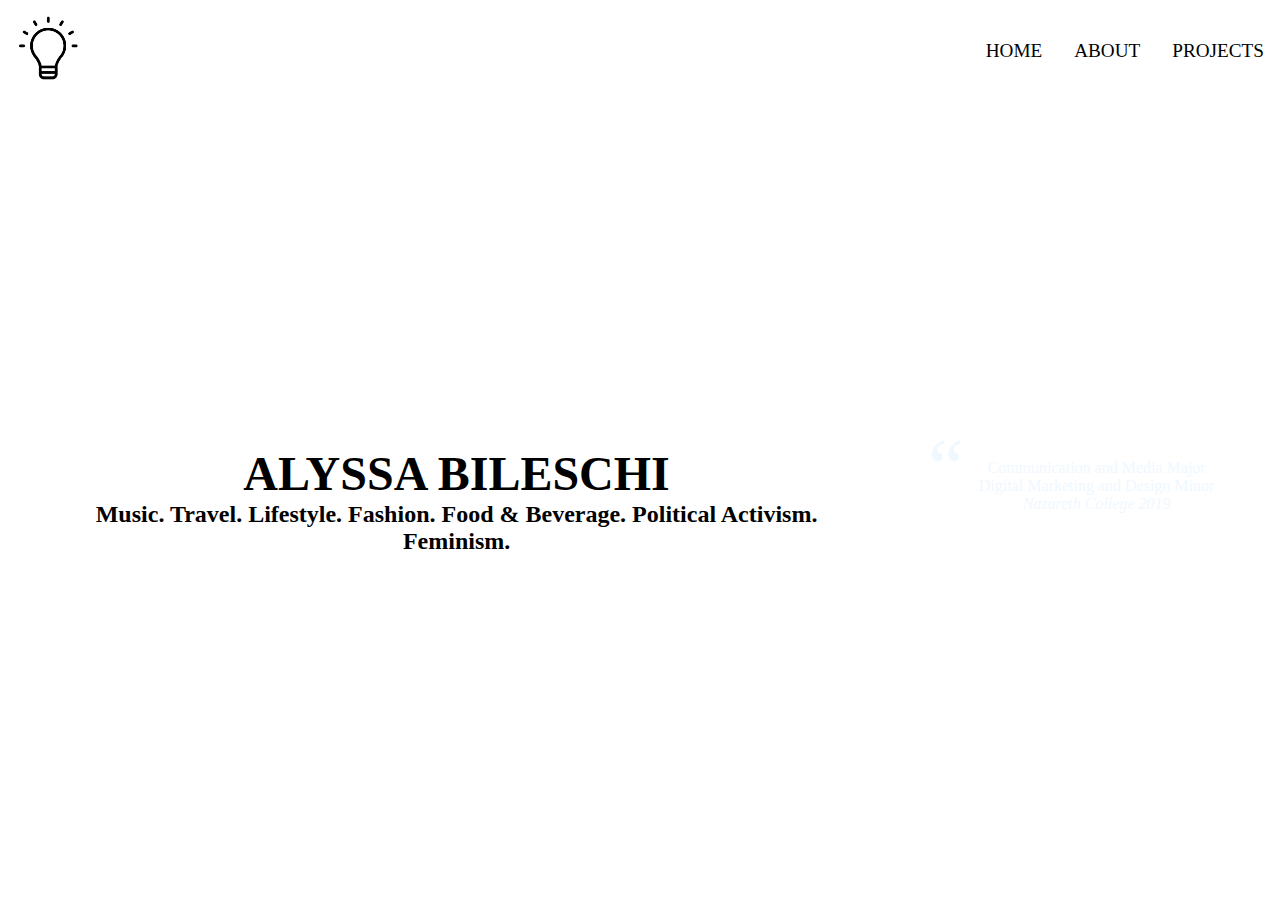
==== index.html @ 0dda9c36 "redid code" ====
<!DOCTYPE html>
<html lang ="en">

<head>
    <meta charset="utf-8">
    <title> AB / Communications</title>
    <link rel="stylesheet" href="css/styles.css">
</head>

<body>
    <header>
        <a href="https://alyssabileschi.wixsite.com/ambileschi"><img class="logo" src="images/logo.png" alt="logo"></a>
        <nav>
            <ul>
                <li><a href="index.html>"> Home</a></li>
                <li><a href="about.html"> About</a></li>
                <li><a href="projects.html"> Projects</a></li>
            </ul>
        </nav>
    </header>

<main>
    <div class="hero-text">
        <h1> Alyssa Bileschi</h1>
        <h2>Music. Travel. Lifestyle. Fashion. Food &amp; Beverage. Political Activism. Feminism.</h2>
    </div>
    <div class="quote">
        <blockquote>Communication and Media Major<br>Digital Marketing and Design Minor<br><i>Nazareth College 2019</i>
        </blockquote>
    </div>
</main>
    
</body>

</html>
---- css/styles.css ----
* {
    box-sizing: border-box;
    margin: 0;
}

html {
    color: #000
}

body {
    background-image:url("https://images.unsplash.com/photo-1486927181919-3ac1fc3a8082?ixlib=rb0.3.5&s=50c2cd1e0fcd990f9cd6cc809c6cdb16&auto=format&fit=crop&w=1701&q=80");
    background-size: cover;
    background-position: center;
    display: flex;
    min-height: 100vh;
    flex-direction: column;
}

h1,
ul{
    text-transform: uppercase;
}

h1,
h2,
ul {
    color: #000;
    text-align: center;
}

a {
    color: #000;
    font-size: 1.2em;
    transition: background-color .3s, color .3s;
    text-decoration: none;
    text-transform: uppercase;
}

a:hover {
    color: #aaa;
}

ul {
    padding-left: 0;
}

.logo {
    padding: .5em;
    height: 5em;
}

header {
    display: flex;
    align-items: center;
}

header nav {
    flex: 1;
}

header nav ul {
    display: flex;
    justify-content: flex-end;
}

header nav li {
    list-style-type: none;
    padding: 1em;
}

main {
    display: flex;
    align-items: center;
    flex: 1;
}

.hero-text {
    padding: 3em;
    display: flex;
    flex-direction: column;
    flex: 5;
}

.hero-text h1 {
    font-size: 3em;
    margin-bottom: none;
}

.hero-text ul {
    font-size: 3em;
    margin-bottom: none;
}

.hero-text ul {
    list-style-type: none;
}

.quote {
    background-image: linear-gradient(rgba (0, 0, 0, 0.35), rgba (0, 0, 0, 0.35));
    color: aliceblue;
    text-align: center;
    margin-left: 20px;
    margin-right: 20px;
    border-radius: 15px;
    flex: 2;
    margin-bottom: 30px;
}

blockquote {
    padding: 2em;
    position: relative;
}

blockquote:before {
    content: "\201c";
    font-size: 500%;
    position: absolute;
    top: -5px;
    left: -5px;
}
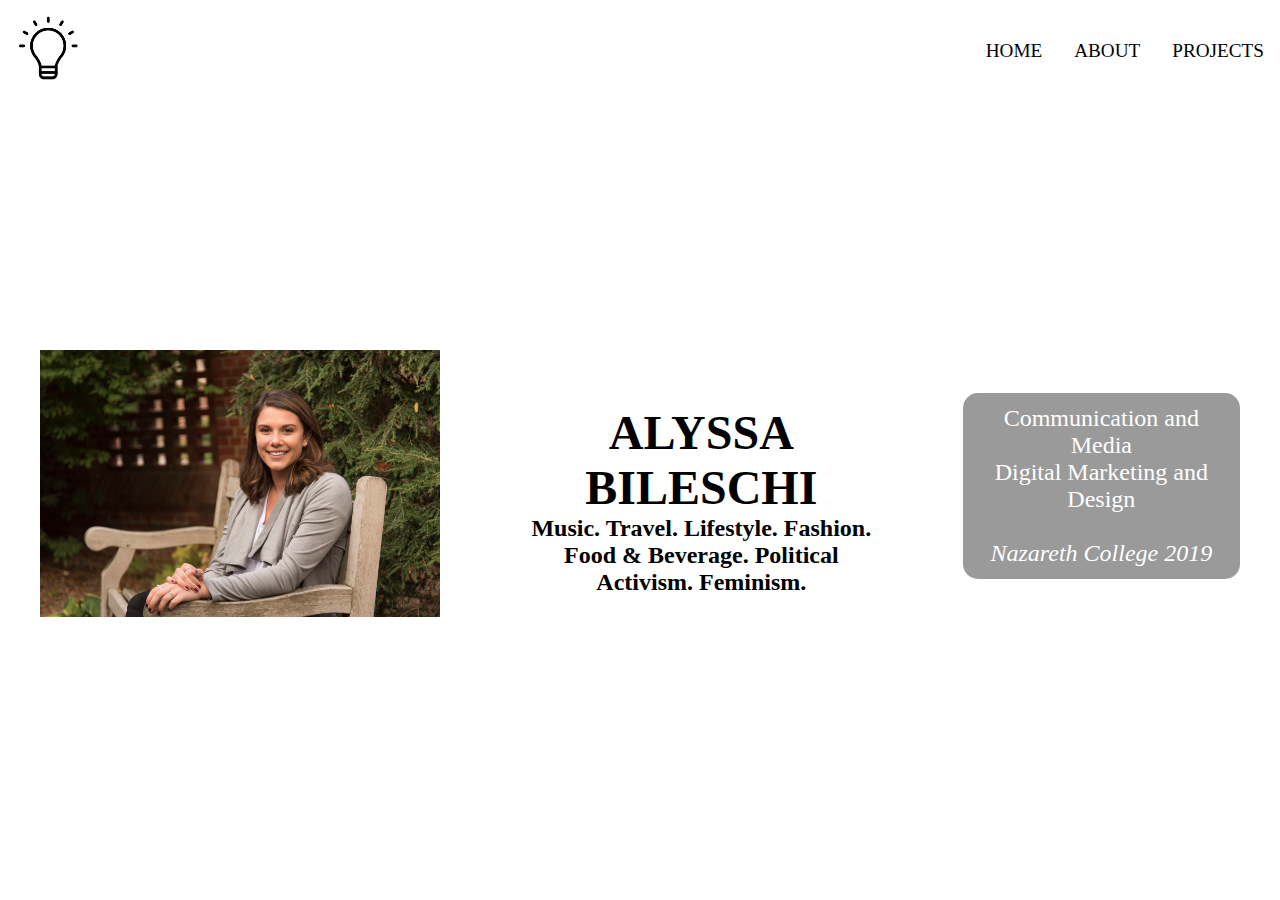
==== commit 6b430d96: "updates" ====
--- a/index.html
+++ b/index.html
@@ -12,7 +12,7 @@
         <a href="https://alyssabileschi.wixsite.com/ambileschi"><img class="logo" src="images/logo.png" alt="logo"></a>
         <nav>
             <ul>
-                <li><a href="index.html>"> Home</a></li>
+                <li><a href="index.html"> Home</a></li>
                 <li><a href="about.html"> About</a></li>
                 <li><a href="projects.html"> Projects</a></li>
             </ul>
@@ -20,12 +20,15 @@
     </header>
 
 <main>
+    <div class="photo">
+        <img src="images/nazphoto.jpg" alt="Nazareth College Photo" width="400">
+    </div>
     <div class="hero-text">
         <h1> Alyssa Bileschi</h1>
         <h2>Music. Travel. Lifestyle. Fashion. Food &amp; Beverage. Political Activism. Feminism.</h2>
     </div>
     <div class="quote">
-        <blockquote>Communication and Media Major<br>Digital Marketing and Design Minor<br><i>Nazareth College 2019</i>
+        <blockquote>Communication and Media<br>Digital Marketing and Design<br><br><i>Nazareth College 2019</i>
         </blockquote>
     </div>
 </main>
--- a/css/styles.css
+++ b/css/styles.css
@@ -8,7 +8,7 @@
 }
 
 body {
-    background-image:url("https://images.unsplash.com/photo-1486927181919-3ac1fc3a8082?ixlib=rb0.3.5&s=50c2cd1e0fcd990f9cd6cc809c6cdb16&auto=format&fit=crop&w=1701&q=80");
+    background-image:url("https://images.unsplash.com/photo-1493219686142-5a8641badc78?ixlib=rb-0.3.5&ixid=eyJhcHBfaWQiOjEyMDd9&s=b7e8874654d248d1f97cf16a6f9bf381&auto=format&fit=crop&w=1650&q=80");
     background-size: cover;
     background-position: center;
     display: flex;
@@ -82,6 +82,11 @@
 }
 
 .hero-text h1 {
+    background-color:#ffffff;
+    text-align: center;
+    margin-left: 40px;
+    margin-right: 40px;
+    border-radius: 15px;
     font-size: 3em;
     margin-bottom: none;
 }
@@ -96,26 +101,34 @@
 }
 
 .quote {
-    background-image: linear-gradient(rgba (0, 0, 0, 0.35), rgba (0, 0, 0, 0.35));
-    color: aliceblue;
+    background-color: rgba(65, 65, 65, 0.53);
+    color: #fff;
     text-align: center;
-    margin-left: 20px;
-    margin-right: 20px;
+    margin-left: 40px;
+    margin-right: 40px;
     border-radius: 15px;
+    flex: 4;
+    margin-bottom: 30px;
+}
+
+blockquote {
+    font-size: 150%;
+    padding: .5em;
+    position: relative;
+}
+
+.photo {
+    margin-left: 40px;
+    margin-right: 40px;
+    display: flex
     flex: 2;
     margin-bottom: 30px;
 }
 
-blockquote {
-    padding: 2em;
-    position: relative;
-}
-
-blockquote:before {
-    content: "\201c";
-    font-size: 500%;
-    position: absolute;
-    top: -5px;
-    left: -5px;
-}
-
+.photo-about {
+    flex: 2;
+    flex-direction: row;
+     margin-left: 40px;
+    margin-right: 40px;
+     margin-bottom: 30px;
+}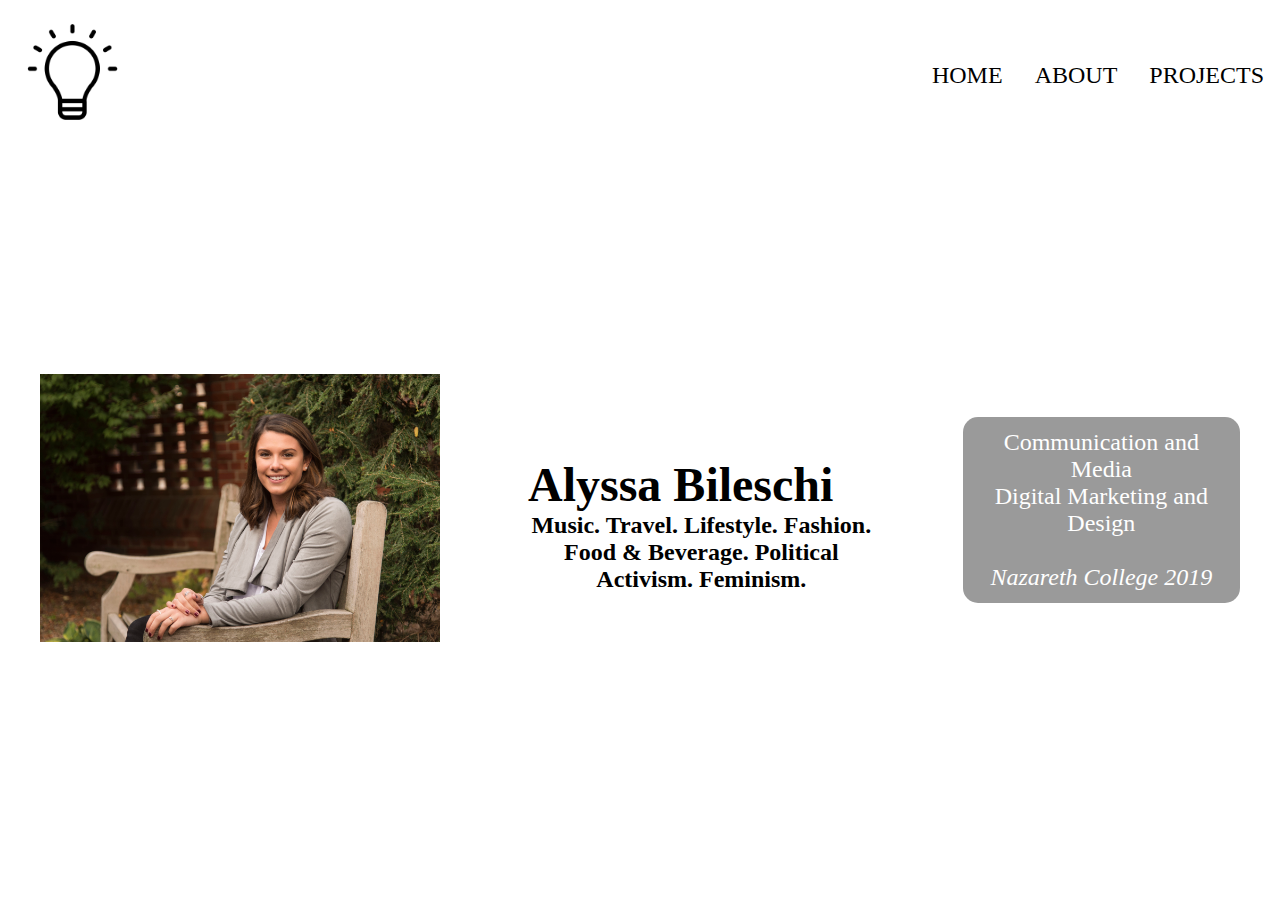
==== commit 121ed2ff: "new code" ====
--- a/index.html
+++ b/index.html
@@ -17,6 +17,10 @@
                 <li><a href="projects.html"> Projects</a></li>
             </ul>
         </nav>
+        <style> #name {
+            font-size: 300%;
+            }
+        </style>
     </header>
 
 <main>
@@ -24,7 +28,7 @@
         <img src="images/nazphoto.jpg" alt="Nazareth College Photo" width="400">
     </div>
     <div class="hero-text">
-        <h1> Alyssa Bileschi</h1>
+        <p id="name"><strong>Alyssa Bileschi</strong><p>
         <h2>Music. Travel. Lifestyle. Fashion. Food &amp; Beverage. Political Activism. Feminism.</h2>
     </div>
     <div class="quote">
--- a/css/styles.css
+++ b/css/styles.css
@@ -30,8 +30,8 @@
 
 a {
     color: #000;
-    font-size: 1.2em;
-    transition: background-color .3s, color .3s;
+    font-size: 1.5em;
+    transition: background-color .5s, color .5s;
     text-decoration: none;
     text-transform: uppercase;
 }
@@ -45,8 +45,8 @@
 }
 
 .logo {
-    padding: .5em;
-    height: 5em;
+    padding: .6em;
+    height: 6em;
 }
 
 header {
@@ -84,8 +84,8 @@
 .hero-text h1 {
     background-color:#ffffff;
     text-align: center;
-    margin-left: 40px;
-    margin-right: 40px;
+    margin-left: 50px;
+    margin-right: 50px;
     border-radius: 15px;
     font-size: 3em;
     margin-bottom: none;
@@ -125,10 +125,11 @@
     margin-bottom: 30px;
 }
 
-.photo-about {
-    flex: 2;
+#naztag {
+    
+   flex: 2;
     flex-direction: row;
-     margin-left: 40px;
+    margin-left: 40px;
     margin-right: 40px;
-     margin-bottom: 30px;
+    margin-bottom: 30px; 
 }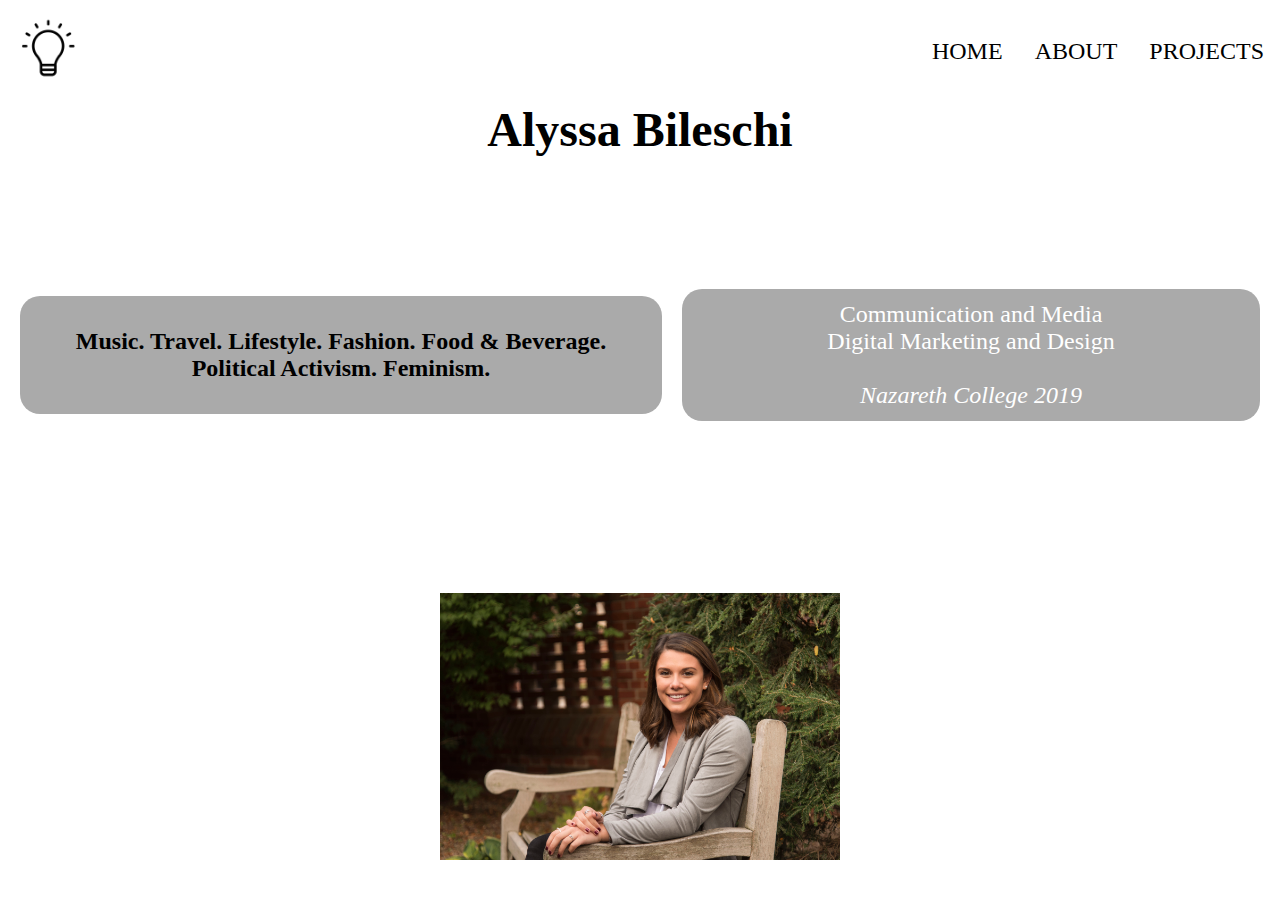
==== commit a20a77de: "new classes" ====
--- a/index.html
+++ b/index.html
@@ -17,26 +17,30 @@
                 <li><a href="projects.html"> Projects</a></li>
             </ul>
         </nav>
-        <style> #name {
-            font-size: 300%;
+        <style>
+            #name {
+                text-align: center;
+                font-size: 300%;
             }
         </style>
+
     </header>
+            <p id="name"><strong>Alyssa Bileschi</strong>
+                <p>
 
-<main>
-    <div class="photo">
+    <main>
+
+        <div class="info">
+                    <h2>Music. Travel. Lifestyle. Fashion. Food &amp; Beverage. Political Activism. Feminism.</h2>
+        </div>
+        <div class="quote">
+            <blockquote>Communication and Media<br>Digital Marketing and Design<br><br><i>Nazareth College 2019</i>
+            </blockquote>
+        </div>
+    </main>
+   <div class="photo">
         <img src="images/nazphoto.jpg" alt="Nazareth College Photo" width="400">
     </div>
-    <div class="hero-text">
-        <p id="name"><strong>Alyssa Bileschi</strong><p>
-        <h2>Music. Travel. Lifestyle. Fashion. Food &amp; Beverage. Political Activism. Feminism.</h2>
-    </div>
-    <div class="quote">
-        <blockquote>Communication and Media<br>Digital Marketing and Design<br><br><i>Nazareth College 2019</i>
-        </blockquote>
-    </div>
-</main>
-    
 </body>
 
 </html>--- a/css/styles.css
+++ b/css/styles.css
@@ -4,7 +4,7 @@
 }
 
 html {
-    color: #000
+    color: #000;
 }
 
 body {
@@ -46,7 +46,7 @@
 
 .logo {
     padding: .6em;
-    height: 6em;
+    height: 4em;
 }
 
 header {
@@ -74,41 +74,56 @@
     flex: 1;
 }
 
-.hero-text {
-    padding: 3em;
+.photo {
+    align-items: center;
+    margin-top: 40px;
+    margin-left: 40px;
+    margin-right: 40px;
+    margin-bottom: 40px;
     display: flex;
     flex-direction: column;
-    flex: 5;
 }
 
-.hero-text h1 {
+.info {
+    background-color: #aaa;
+    border-radius: 20px;
+    text-align: center;
+    padding: 2em;
+    margin-left: 20px; 
+    display: flex;
+    flex-direction: column;
+    flex: 2;
+}
+
+.quote {
+    background-color: #aaa;
+    border-radius: 20px;
+    color: #fff;
+    text-align: center;
+    margin-left: 20px;
+    margin-right: 20px;
+    padding; 2em;
+    flex: 2;
+}
+
+.about h1 {
     background-color:#ffffff;
     text-align: center;
     margin-left: 50px;
     margin-right: 50px;
     border-radius: 15px;
     font-size: 3em;
-    margin-bottom: none;
 }
 
-.hero-text ul {
+.projects ul {
+    align-items: center;
     font-size: 3em;
-    margin-bottom: none;
+    display: flex;
+    flex-direction: column;
 }
 
-.hero-text ul {
+.projects ul {
     list-style-type: none;
-}
-
-.quote {
-    background-color: rgba(65, 65, 65, 0.53);
-    color: #fff;
-    text-align: center;
-    margin-left: 40px;
-    margin-right: 40px;
-    border-radius: 15px;
-    flex: 4;
-    margin-bottom: 30px;
 }
 
 blockquote {
@@ -117,13 +132,6 @@
     position: relative;
 }
 
-.photo {
-    margin-left: 40px;
-    margin-right: 40px;
-    display: flex
-    flex: 2;
-    margin-bottom: 30px;
-}
 
 #naztag {
     
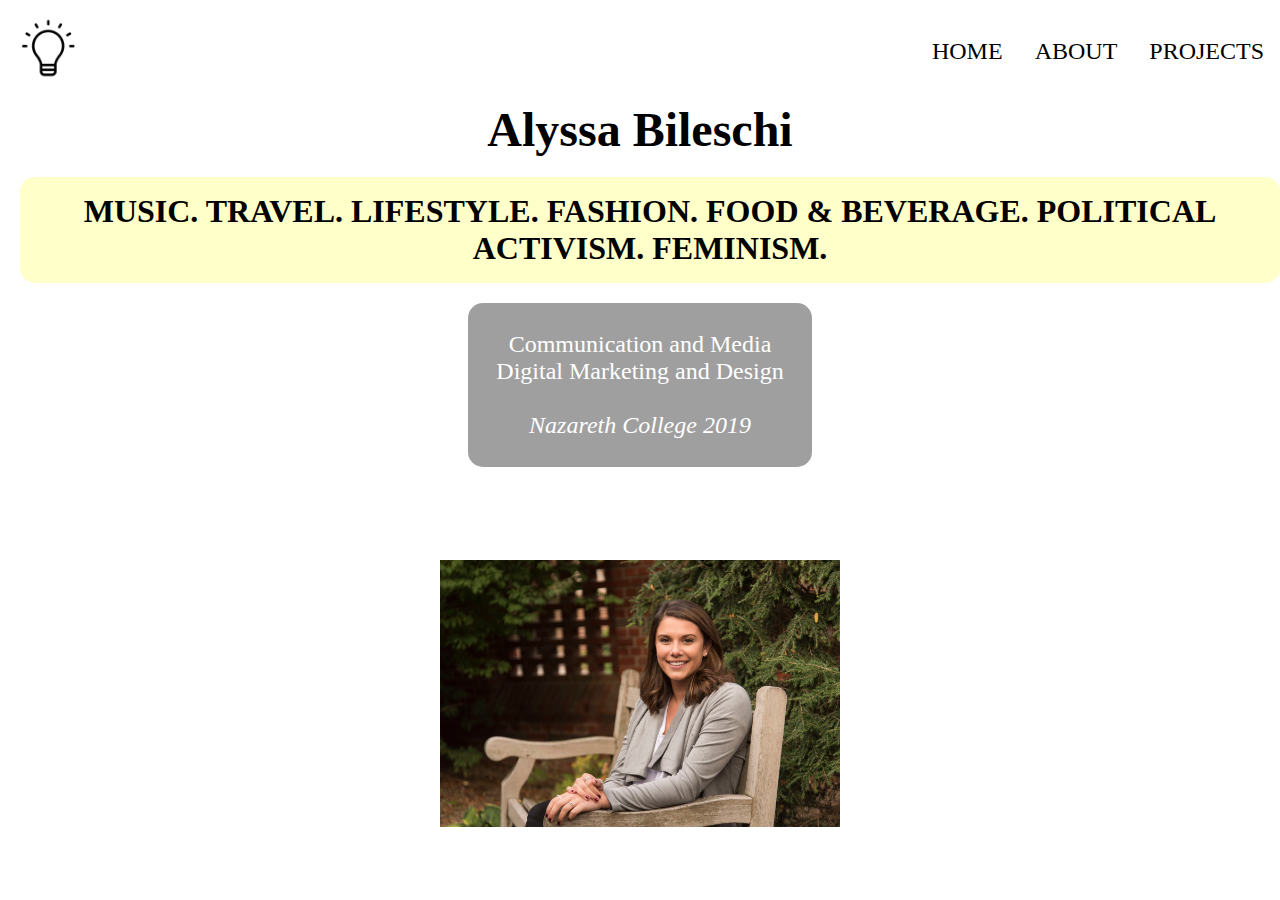
==== commit 73a6c6bb: "final code" ====
--- a/index.html
+++ b/index.html
@@ -25,20 +25,20 @@
         </style>
 
     </header>
-            <p id="name"><strong>Alyssa Bileschi</strong>
-                <p>
+
 
     <main>
-
-        <div class="info">
-                    <h2>Music. Travel. Lifestyle. Fashion. Food &amp; Beverage. Political Activism. Feminism.</h2>
-        </div>
-        <div class="quote">
-            <blockquote>Communication and Media<br>Digital Marketing and Design<br><br><i>Nazareth College 2019</i>
-            </blockquote>
-        </div>
+        <p id="name"><strong>Alyssa Bileschi</strong>
+            <p>
+                <div class="info">
+                    <h1>Music. Travel. Lifestyle. Fashion. Food &amp; Beverage. Political Activism. Feminism.</h1>
+                </div>
+                <div class="quote">
+                    <blockquote>Communication and Media<br>Digital Marketing and Design<br><br><i>Nazareth College 2019</i>
+                    </blockquote>
+                </div>
     </main>
-   <div class="photo">
+    <div class="photo">
         <img src="images/nazphoto.jpg" alt="Nazareth College Photo" width="400">
     </div>
 </body>
--- a/css/styles.css
+++ b/css/styles.css
@@ -70,11 +70,59 @@
 
 main {
     display: flex;
+    flex-direction: column;
     align-items: center;
     flex: 1;
 }
 
 .photo {
+    align-items: center;
+    margin-top: 20px;
+    display: flex;
+    flex-direction: column;
+    flex: 1;
+}
+
+.info {
+    background-color: rgba(255, 255, 186, 0.78);
+    border-radius: 15px;
+    align-content: center;
+    padding: 1em;
+    margin-top: 20px;
+    margin-bottom: 20px;
+    margin-left: 20px; 
+    display: flex;
+    flex-direction: column;
+}
+
+.quote {
+    display: flex;
+    flex-direction: column;
+    background-color: rgba(116, 116, 116, 0.69);
+    border-radius: 15px;
+    color: #fff;
+    text-align: center;
+    padding: 1em;
+    margin-left: 20px;
+    margin-right: 20px;
+    
+}
+
+.about h2 {
+    text-align: center;
+    margin-left: 50px;
+    margin-right: 50px;
+    border-radius: 15px;
+    font-size: 3em;
+    display: flex;
+    flex-direction: column;
+    flex: 2;
+}
+
+.naztag {
+    outline-style: solid;
+    outline-color: rgba(255, 255, 186, 0.78);
+    outline-width: 20px;
     align-items: center;
     margin-top: 40px;
     margin-left: 40px;
@@ -84,39 +132,8 @@
     flex-direction: column;
 }
 
-.info {
-    background-color: #aaa;
-    border-radius: 20px;
-    text-align: center;
-    padding: 2em;
-    margin-left: 20px; 
-    display: flex;
-    flex-direction: column;
-    flex: 2;
-}
-
-.quote {
-    background-color: #aaa;
-    border-radius: 20px;
-    color: #fff;
-    text-align: center;
-    margin-left: 20px;
-    margin-right: 20px;
-    padding; 2em;
-    flex: 2;
-}
-
-.about h1 {
-    background-color:#ffffff;
-    text-align: center;
-    margin-left: 50px;
-    margin-right: 50px;
-    border-radius: 15px;
-    font-size: 3em;
-}
-
 .projects ul {
-    align-items: center;
+   align-items: center;
     font-size: 3em;
     display: flex;
     flex-direction: column;
@@ -133,11 +150,3 @@
 }
 
 
-#naztag {
-    
-   flex: 2;
-    flex-direction: row;
-    margin-left: 40px;
-    margin-right: 40px;
-    margin-bottom: 30px; 
-}